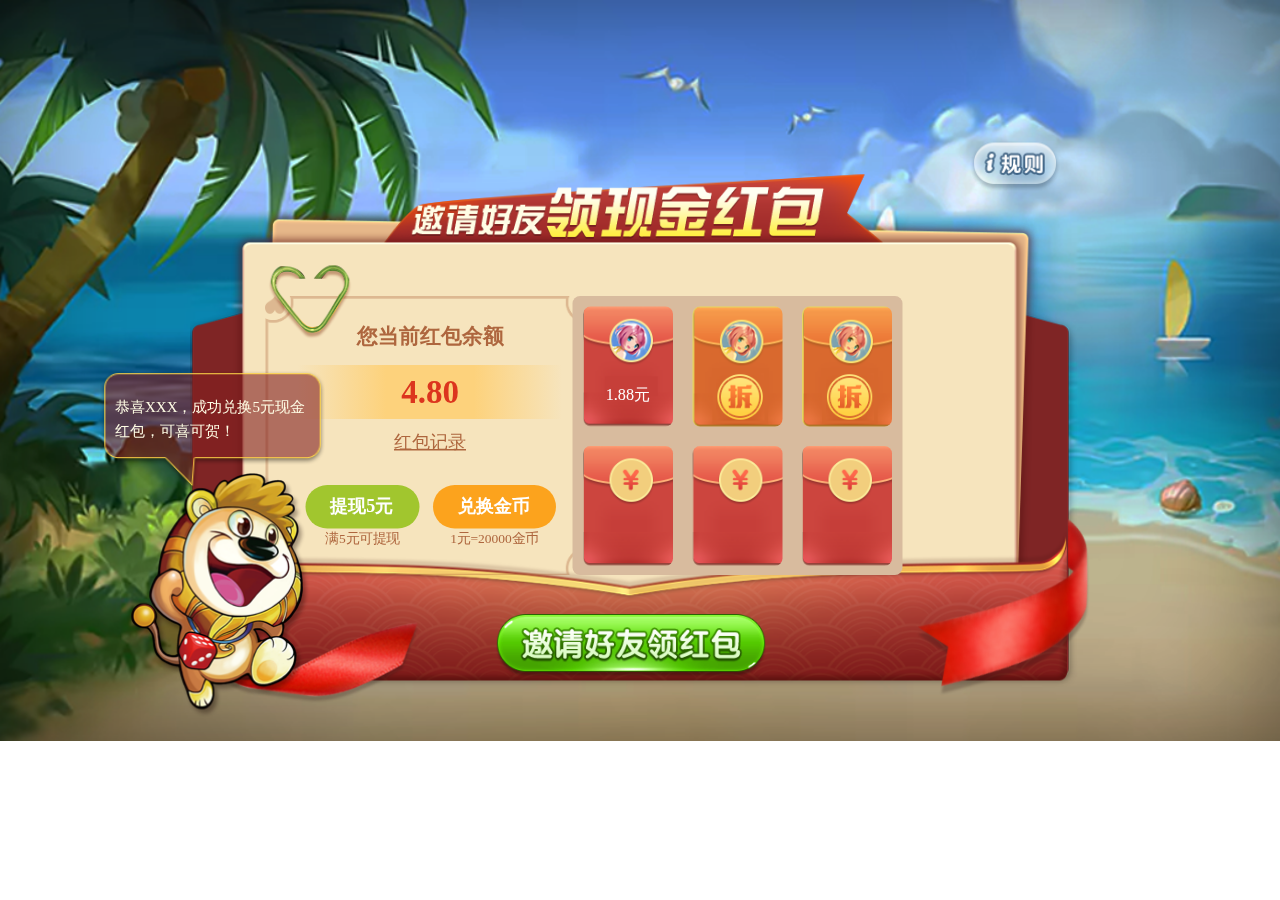
==== index.html @ 6fa0efdf "静态文件" ====
<!DOCTYPE html>
<html lang="zh">
<head>
	<meta charset="UTF-8" />
	<meta name="viewport" content="width=device-width, initial-scale=1.0, user-scalable=no" />
	<title>邀请好友</title>
</head>
<body>
	<div id="app">
		<div class="rule">
			<img src="img/rule.png" alt="">
		</div>
		<div class="z1">
			<img src="img/z1.png" alt="">
		</div>
		<div class="z2">
			<img src="img/z2.png" alt="">
		</div>
		
		<div class="z3 button">
			<img src="img/button.png" alt="">
		</div>

		<div class="shizi">
			<img src="img/shizi.png" class="shiziImg" alt="">
			<img src="img/say.png" class="shizisay" alt="">
			<div class="sayText">恭喜XXX，成功兑换5元现金红包，可喜可贺！</div>
		</div>

		<div class="contentLeft">
			<div class="z4">
				<img src="img/z4.png" alt="">
			</div>

			<p class="text">您当前红包余额</p>
			<p class="money">4.80</p>
			<p class="record"><span class="recordBtn">红包记录</span></p>
			<div class="dos">
				<div>
					<a class="getMoney">提现5元</a>
					<p>满5元可提现</p>
				</div>
				<div>
					<a class="getJinbi">兑换金币</a>
					<p>1元=20000金币

					</p>
				</div>
			</div>
		</div>
		<div class="contentRight">
			<div class="box open">
				<p>1.88元</p>
			</div>
			<div class="box canOpen">
				<img src="img/chai.png" alt="">
				<p>1.88元</p>
			</div>
			<div class="box canOpen">
				<img src="img/chai.png" alt="">
				<p>1.88元</p>
			</div>
			<div class="box onclose">
				
			</div>
			<div class="box onclose">
				
			</div>
			<div class="box onclose">
				
			</div>
		</div>
	</div>
	<div class="model"></div>
	<div class="showRule">
		<img src="img/modelClose.png" alt="" class="modelClose">
		<p>规则</p>
		<p>1.参与活动可在游戏内免费领取小狮子红包</p>
		<p>2.每个人都可邀请新玩家，新玩家下载游戏进入游戏，邀请人可获得1个红包。</p>
		<p>3.每日限邀请到10人。</p>
		<p>4.当红包余额0.01元时可兑换200金币，满5元可提现，且现金提现用户必须在活动期间玩1局游戏方可提现。</p>
		<p>5.提现需要绑定微信</p>
		<p>6.活动于2019年06月19日晚24点截止，活动截止后数据清空；请在活动前进行红包兑换和提现操作，避免不必要的损失哦！</p>
		<p>7.当天当日有效，次日凌晨自动作废，请尽快领取。</p>
		<p>8.活动最终解释权归金游世界所有</p>
	</div>
	<div class="showList">
		<img src="img/modelClose.png" alt="" class="modelClose">
		<p>红包记录</p>
		<div class="listBox">
			<div class="listItem">
				<img src="img/bg.png" alt="">
				<div>
					<p>小狮子</p>
					<p>2019-06-10 11:24:30</p>
				</div>
				<p>0.85元</p>
			</div>
			<div class="listItem">
				<img src="img/bg.png" alt="">
				<div>
					<p>小狮子</p>
					<p>2019-06-10 11:24:30</p>
				</div>
				<p>0.85元</p>
			</div>
			<div class="listItem">
				<img src="img/bg.png" alt="">
				<div>
					<p>小狮子</p>
					<p>2019-06-10 11:24:30</p>
				</div>
				<p>0.85元</p>
			</div>
			<div class="listItem">
				<img src="img/bg.png" alt="">
				<div>
					<p>小狮子</p>
					<p>2019-06-10 11:24:30</p>
				</div>
				<p>0.85元</p>
			</div>
			<div class="listItem">
				<img src="img/bg.png" alt="">
				<div>
					<p>小狮子</p>
					<p>2019-06-10 11:24:30</p>
				</div>
				<p>0.85元</p>
			</div>
		</div>
	</div>
	<div class="showqrcode">
		<img src="img/pcShare.png" class="pcshare" alt="">
		<img src="img/qrcode.png" class="qrcode" alt="">
	</div>
	<div class="getMoneyModel">
		<img src="img/modelClose.png" alt="" class="modelClose">
		<p class="getMoneyModelTitle"></p>
		<p class="getMoneyModelDes"></p>
		<p class="getMoneyModelBtn">
			<a class="getMoneyModelCancel"></a>
			<a class="getMoneyModelSure"></a>
		</p>
		<p class="getMoneyModelBottom"></p>
	</div>
	<div class="exchange">
		<img src="img/modelClose.png" alt="" class="modelClose">
		<p class="exchangeTitle">兑换</p>
		<p class="exchangeContent">
			<input type="text" value="1.98" /> 元 <a class="all">全部</a>
		</p>
		<p class="exchangeBtn">
			<a class="exchangeCancel">取消</a>
			<a class="exchangeSure">确定</a>
		</p>
	</div>
	<script src="./js/jquery.min.js"></script>
	<script src="./layer/layer.js"></script>
	<script src="./js/index.js"></script>
</body>
</html>
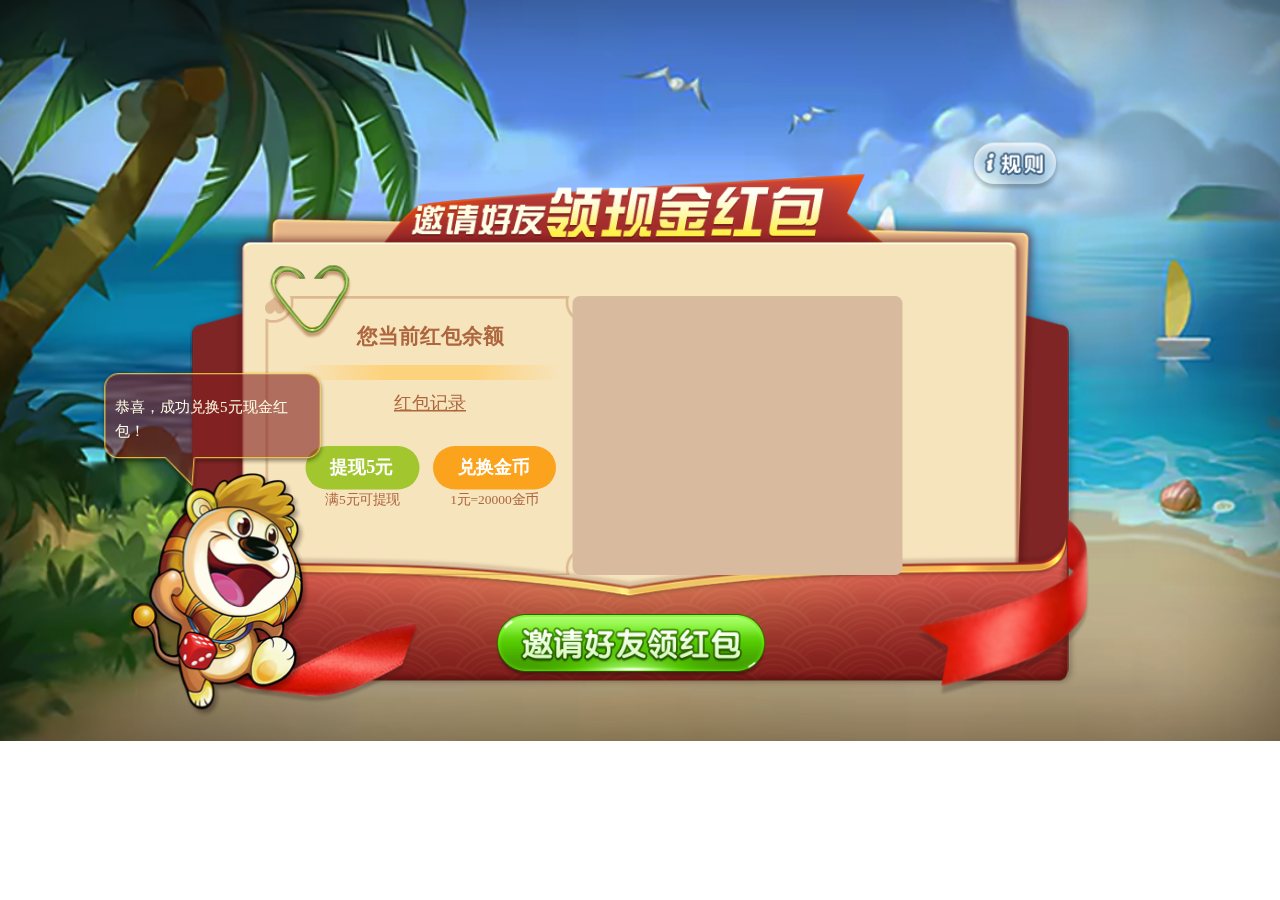
==== commit b563f8b8: "api" ====
--- a/index.html
+++ b/index.html
@@ -6,15 +6,15 @@
 	<title>邀请好友</title>
 </head>
 <body>
+	<div class="z2">
+		<img src="img/z2.png" alt="">
+	</div>
 	<div id="app">
 		<div class="rule">
 			<img src="img/rule.png" alt="">
 		</div>
 		<div class="z1">
 			<img src="img/z1.png" alt="">
-		</div>
-		<div class="z2">
-			<img src="img/z2.png" alt="">
 		</div>
 		
 		<div class="z3 button">
@@ -24,7 +24,7 @@
 		<div class="shizi">
 			<img src="img/shizi.png" class="shiziImg" alt="">
 			<img src="img/say.png" class="shizisay" alt="">
-			<div class="sayText">恭喜XXX，成功兑换5元现金红包，可喜可贺！</div>
+			<div class="sayText">恭喜<span class="slideUserName"></span>，成功兑换5元现金红包！</div>
 		</div>
 
 		<div class="contentLeft">
@@ -33,7 +33,7 @@
 			</div>
 
 			<p class="text">您当前红包余额</p>
-			<p class="money">4.80</p>
+			<p class="money"></p>
 			<p class="record"><span class="recordBtn">红包记录</span></p>
 			<div class="dos">
 				<div>
@@ -49,26 +49,14 @@
 			</div>
 		</div>
 		<div class="contentRight">
-			<div class="box open">
-				<p>1.88元</p>
+			<div class="box open" style="display: none" index="">
+				<p></p>
 			</div>
-			<div class="box canOpen">
+			<div class="box canOpen" style="display: none">
 				<img src="img/chai.png" alt="">
-				<p>1.88元</p>
+				<p></p>
 			</div>
-			<div class="box canOpen">
-				<img src="img/chai.png" alt="">
-				<p>1.88元</p>
-			</div>
-			<div class="box onclose">
-				
-			</div>
-			<div class="box onclose">
-				
-			</div>
-			<div class="box onclose">
-				
-			</div>
+			<div class="box onclose" style="display: none"></div>
 		</div>
 	</div>
 	<div class="model"></div>
@@ -87,52 +75,20 @@
 	<div class="showList">
 		<img src="img/modelClose.png" alt="" class="modelClose">
 		<p>红包记录</p>
-		<div class="listBox">
-			<div class="listItem">
+		<div class="listBox redPacketListBox">
+			<div class="listItem redPacketListItem" style="display: none">
 				<img src="img/bg.png" alt="">
 				<div>
-					<p>小狮子</p>
-					<p>2019-06-10 11:24:30</p>
+					<p></p>
+					<p></p>
 				</div>
-				<p>0.85元</p>
-			</div>
-			<div class="listItem">
-				<img src="img/bg.png" alt="">
-				<div>
-					<p>小狮子</p>
-					<p>2019-06-10 11:24:30</p>
-				</div>
-				<p>0.85元</p>
-			</div>
-			<div class="listItem">
-				<img src="img/bg.png" alt="">
-				<div>
-					<p>小狮子</p>
-					<p>2019-06-10 11:24:30</p>
-				</div>
-				<p>0.85元</p>
-			</div>
-			<div class="listItem">
-				<img src="img/bg.png" alt="">
-				<div>
-					<p>小狮子</p>
-					<p>2019-06-10 11:24:30</p>
-				</div>
-				<p>0.85元</p>
-			</div>
-			<div class="listItem">
-				<img src="img/bg.png" alt="">
-				<div>
-					<p>小狮子</p>
-					<p>2019-06-10 11:24:30</p>
-				</div>
-				<p>0.85元</p>
+				<p class="redPacketListMoney"></p>
 			</div>
 		</div>
 	</div>
 	<div class="showqrcode">
 		<img src="img/pcShare.png" class="pcshare" alt="">
-		<img src="img/qrcode.png" class="qrcode" alt="">
+		<div class="qrcode" id="qrcode"></div>
 	</div>
 	<div class="getMoneyModel">
 		<img src="img/modelClose.png" alt="" class="modelClose">
@@ -148,14 +104,18 @@
 		<img src="img/modelClose.png" alt="" class="modelClose">
 		<p class="exchangeTitle">兑换</p>
 		<p class="exchangeContent">
-			<input type="text" value="1.98" /> 元 <a class="all">全部</a>
+			<input type="text" value="0.0" /> 元 <a class="all">全部</a>
 		</p>
 		<p class="exchangeBtn">
 			<a class="exchangeCancel">取消</a>
 			<a class="exchangeSure">确定</a>
 		</p>
 	</div>
+	<div class="loadGet">
+		<p>1.80元</p>
+	</div>
 	<script src="./js/jquery.min.js"></script>
+	<script src="./js/jquery.qrcode.min.js"></script>
 	<script src="./layer/layer.js"></script>
 	<script src="./js/index.js"></script>
 </body>
